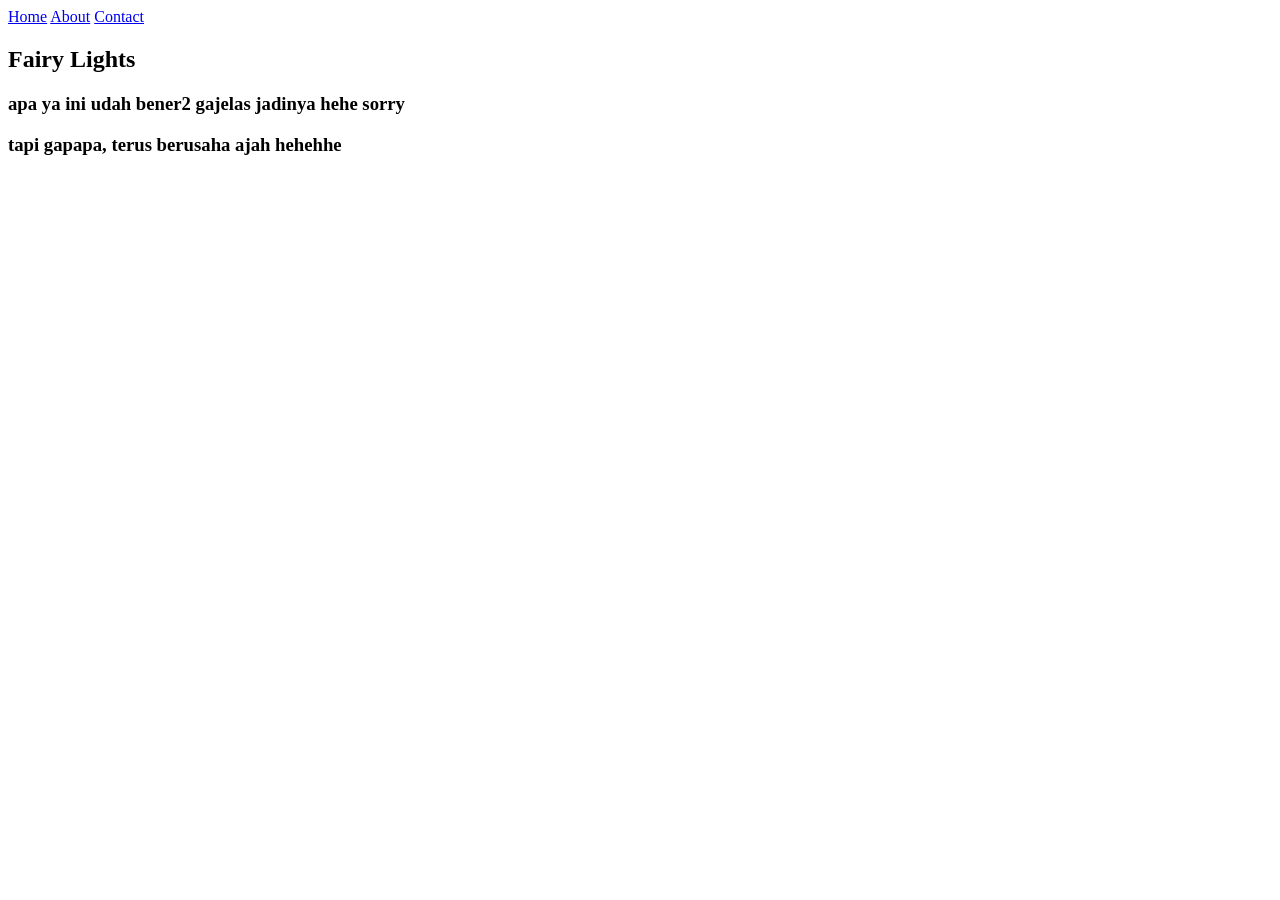
==== index.html @ 132b2334 "Add files via upload" ====
<!doctype html>
<html>
  <head>
    <meta name="viewport" content="width=device-width" />
    <link rel="stylesheet" type="text/css" href="css/global.css" />
    <link rel="stylesheet" type="text/css" href="css/typography.css" />
  </head>
  <body>
    <nav>
      <main>
        <a href="index.html" class="menu">Home</a>
        <a href="about.html" class="menu">About</a>
        <a href="contact.html" class="menu">Contact</a>
        <div class="selalukananatas"></div>
      </main>
    </nav>
    <section class="full">
    
        <div class="melayang">
          <h1>Fairy Lights</h1>
          <h3>apa ya ini udah bener2 gajelas jadinya hehe sorry</h3>
          <h3>tapi gapapa, terus berusaha ajah hehehhe</h3>
        </div>
    </section>
    <section></section>
  </body>
</html>
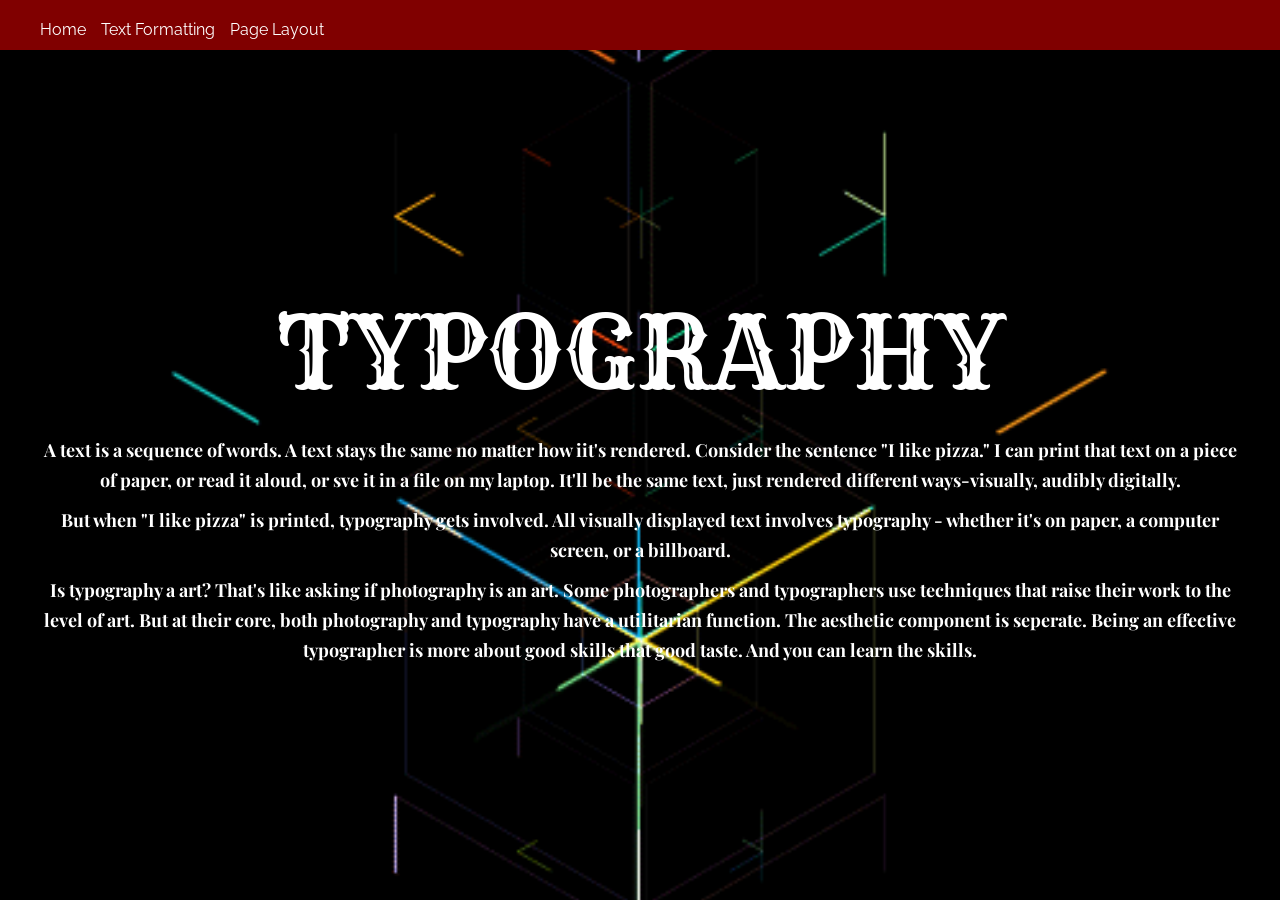
==== commit 21ad8d32: "Add files via upload" ====
--- a/index.html
+++ b/index.html
@@ -1,6 +1,7 @@
 <!doctype html>
 <html>
   <head>
+    <title>Typography for Lawyers</title>
     <meta name="viewport" content="width=device-width" />
     <link rel="stylesheet" type="text/css" href="css/global.css" />
     <link rel="stylesheet" type="text/css" href="css/typography.css" />
@@ -8,20 +9,36 @@
   <body>
     <nav>
       <main>
-        <a href="index.html" class="menu">Home</a>
-        <a href="about.html" class="menu">About</a>
-        <a href="contact.html" class="menu">Contact</a>
-        <div class="selalukananatas"></div>
+        <li><a href="index.html" class="menu">Home</a></li>
+        <li class="dropdown">
+          <a href="#" class="menu">Text Formatting</a>
+          <div class="dropdown-content">
+            <a href="opentype.html" class="menu">Open Type</a>
+            <a href="emails.html" class="menu">Emails</a>
+          </div>
+        </li>
+        
+        <li class="dropdown">
+          <a href="#" class="menu">Page Layout</a>
+          <div class="dropdown-content">
+            <a href="watermarks.html" class="menu">Watermarks</a>
+            <a href="footnotes.html" class="menu">Footnotes</a>
+          </div>
+        </li>
       </main>
     </nav>
+    
     <section class="full">
-    
-        <div class="melayang">
-          <h1>Fairy Lights</h1>
-          <h3>apa ya ini udah bener2 gajelas jadinya hehe sorry</h3>
-          <h3>tapi gapapa, terus berusaha ajah hehehhe</h3>
+      <main>
+        <div class="judul">
+          <h1>TYPOGRAPHY</h1>
         </div>
+        <div class="judul1">
+          <h3>A text is a sequence of words. A text stays the same no matter how iit's rendered. Consider the sentence "I like pizza." I can print that text on a piece of paper, or read it aloud, or sve it in a file on my laptop. It'll be the same text, just rendered different ways-visually, audibly digitally.</h3>
+          <h3>But when "I like pizza" is printed, typography gets involved. All visually displayed text involves typography - whether it's on paper, a computer screen, or a billboard.</h3>
+          <h3>Is typography a art? That's like asking if photography is an art. Some photographers and typographers use techniques that raise their work to the level of art. But at their core, both photography and typography have a utilitarian function. The aesthetic component is seperate. Being an effective typographer is more about good skills that good taste. And you can learn the skills. </h3>
+        </div>
+      </main>
     </section>
-    <section></section>
   </body>
 </html>
--- a/css/global.css
+++ b/css/global.css
@@ -0,0 +1,325 @@
+@import url('https://fonts.googleapis.com/css?family=Abril+Fatface|Caladea:400i|PT+Serif:700|Passion+One|Playfair+Display|Raleway|Rye&display=swap');
+* {
+  margin: 0;
+  padding: 0;
+}
+
+li {
+  float: left;
+  list-style:none;
+}
+
+li a, .dropbtn {
+  display: inline-block;
+  padding-right: 40px;
+}
+
+li.dropdown {
+  display: inline-block;
+}
+
+.dropdown-content {
+  display: none;
+  position: absolute;
+  min-width: 160px;
+  z-index: 10;
+}
+
+.dropdown-content a {
+  color: white;
+  text-decoration: none;
+  display: block;
+  text-align: left;
+  padding-top: 20px;
+}
+
+.dropdown-content a:hover {
+  color: white;
+}
+
+.dropdown:hover .dropdown-content {
+  display: block;
+}
+
+nav {
+  position: fixed;
+  top: 0;
+  left: 0;
+  width: 100vw;
+  height: 50px;
+  background-color: maroon;
+  z-index: 10;
+}
+
+main {
+  width: 1200px;
+  padding-top: 50px;
+  margin-left: auto;
+  margin-right: auto;
+}
+
+nav main {
+  padding-top: 10px;
+}
+
+nav main a {
+  text-decoration: none;
+  color: white;
+  font-family: 'Raleway', sans-serif;
+  padding-top: 10px;
+  padding-right: 15px;
+}
+
+nav main a:hover {
+  text-decoration: underline;
+  color: white;
+}
+
+
+section {
+  width: 100%;
+  height: 100vh;
+  position: relative;
+}
+
+section.full {
+  height:100vh;
+  background-image:url('../image/empat.gif');
+  background-size: cover;
+  background-position: top left;
+  background-repeat: no-repeat;
+}
+
+
+
+
+section .watermark {
+  margin-top: 2vw;
+  left: 0px;
+  width: 100%;
+  text-align:center;
+  /*background-color: cyan;*/
+}
+
+
+.judul {
+  margin-top: 20%;
+  width: 100%;
+  text-align: center;
+}
+
+.judul1 {
+  margin-top: 20px;
+  
+  width:100%;
+  text-align: center;
+}
+
+.subjudul {
+  margin-top:2%;
+  width 100%;
+  text-align: center;
+}
+
+.isi {
+  width: 100%;
+  text-align: center;
+  padding-top: 10px;
+}
+
+.text {
+  margin-top: 15%;
+  width: 90%;
+  margin-left: auto;
+  margin-right: auto;
+  text-align:center;
+}
+
+.textone {
+  width: 100%;
+  margin-top:10%;
+}
+
+.texttwo {
+  width: 100%;
+}
+
+.textthree {
+  width: 100%
+  margin-top: 10%;
+  padding-top:30%;
+  text-align: center;
+}
+
+.dividetexttwo {
+  width: 50%;
+  float: left;
+}
+
+.twodivide {
+  width:100%;
+}
+
+.number {
+  width: 5%;
+  padding-top:5%;
+  float: left;
+}
+
+.textdivide {
+  padding-top:5%;
+  width:90%;
+  margin-left: 5%;
+  float: left;
+}
+
+@media (max-width: 886px) {
+  main {
+    width: 100vw;
+  }
+  
+  li {
+  float: left;
+  list-style:none;
+}
+
+li a, .dropbtn {
+  display: inline-block;
+  padding-right: 40px;
+}
+
+li.dropdown {
+  display: inline-block;
+}
+
+.dropdown-content {
+  display: none;
+  position: absolute;
+  min-width: 160px;
+  z-index: 10;
+}
+
+.dropdown-content a {
+  color: white;
+  text-decoration: none;
+  display: block;
+  text-align: left;
+  padding-top: 20px;
+}
+
+.dropdown-content a:hover {
+  color: white;
+}
+
+.dropdown:hover .dropdown-content {
+  display: block;
+}
+
+nav {
+  position: fixed;
+  top: 0;
+  left: 0;
+  width: 100vw;
+  height: 50px;
+  background-color: maroon;
+  z-index: 10;
+}
+
+nav main {
+  padding-top: 10px;
+}
+
+nav main a {
+  text-decoration: none;
+  color: white;
+  font-family: 'Raleway', sans-serif;
+  padding-top: 10px;
+  padding-right: 15px;
+}
+
+nav main a:hover {
+  text-decoration: underline;
+  color: white;
+}
+
+
+section {
+  width: 100%;
+  height: 100vh;
+  position: relative;
+}
+
+section.full {
+  height:100vh;
+  background-image:url('../image/empat.gif');
+  background-size: cover;
+  background-position: top left;
+  background-repeat: no-repeat;
+}
+
+section .watermark {
+  margin-top: 2vw;
+  left: 0px;
+  width: 100%;
+  text-align:center;
+  /*background-color: cyan;*/
+}
+
+
+.judul {
+  margin-top: 30%;
+  width: 100%;
+  text-align: center;
+}
+
+.subjudul {
+  margin-top:2%;
+  width 100%;
+  text-align: center;
+}
+
+.isi {
+  width: 100%;
+  text-align: center;
+  padding-top: 10px;
+}
+
+.text {
+  margin-top: 15%;
+  width: 90%;
+  margin-left: auto;
+  margin-right: auto;
+  text-align:center;
+}
+
+.textone {
+  width: 100%;
+  margin-top:10%;
+}
+
+.texttwo {
+  width: 100%;
+}
+
+.dividetexttwo {
+  width: 50%;
+  float: left;
+}
+
+.twodivide {
+  width:100%;
+}
+
+.number {
+  width: 5%;
+  padding-top:5%;
+  float: left;
+}
+
+.textdivide {
+  padding-top:5%;
+  width:90%;
+  margin-left: 5%;
+  float: left;
+}
+}
--- a/css/typography.css
+++ b/css/typography.css
@@ -0,0 +1,104 @@
+h1 {
+  font-family: 'Rye',cursive;
+  font-size: 100px;
+  text-transform: uppercase;
+  color: white;
+  text-align: center;
+  font-weight: 100;
+}
+
+h2 {
+  font-family:'Abril Fatface', cursive;
+  font-size: 80px;
+  text-transform: lowercase;
+  text-align: center;
+  color: white;
+  font-weight: 100;
+}
+
+h3 {
+  font-family:'Playfair Display', Serif;
+  font-size: 18px;
+  padding-bottom: 10px;
+  color: white;
+  line-height: 30px;
+}
+
+h4 {
+  font-family:'Caladea', Serif;
+  font-size: 22px;
+  padding-bottom: 10px;
+  color: white;
+}
+
+
+h5 {
+  font-family:'Raleway', Serif;
+  font-size: 25px;
+  padding-bottom: 10px;
+  color: white;
+}
+
+
+h6 {
+  font-family:'Passion One', Sans-Serif;
+  font-size: 27px;
+  padding-bottom: 10px;
+    text-align: center;
+  color: white;
+}
+
+p {
+  font-family: 'Playfair Display';
+  font-size: 12pt;
+  padding-bottom: 10px;
+  color: white;
+}
+
+.subjudul h2 {
+  text-align: center;
+  font-size: 40px;
+}
+
+
+.subjudul h3 {
+  text-align: center;
+  font-size: 20px;
+}
+
+@media (max-width: 886px) {
+  main {
+    width: 90vw;
+  }
+    h3 {
+  font-family:'Playfair Display', Serif;
+  font-size: 15px;
+  padding-bottom: 20px;
+  color: white;
+  line-height: 30px;
+}
+
+h2 {
+  font-family:'Abril Fatface', cursive;
+  font-size: 50px;
+  text-transform: lowercase;
+  text-align: center;
+  color: white;
+  font-weight: 100;
+}
+
+p {
+  font-family: 'Playfair Display';
+  font-size: 8pt;
+  padding-bottom: 10px;
+  color: white;
+}
+
+h1 {
+  font-family: 'Rye',cursive;
+  font-size: 50px;
+  text-transform: uppercase;
+  color: white;
+  text-align: center;
+  font-weight: 100;
+}
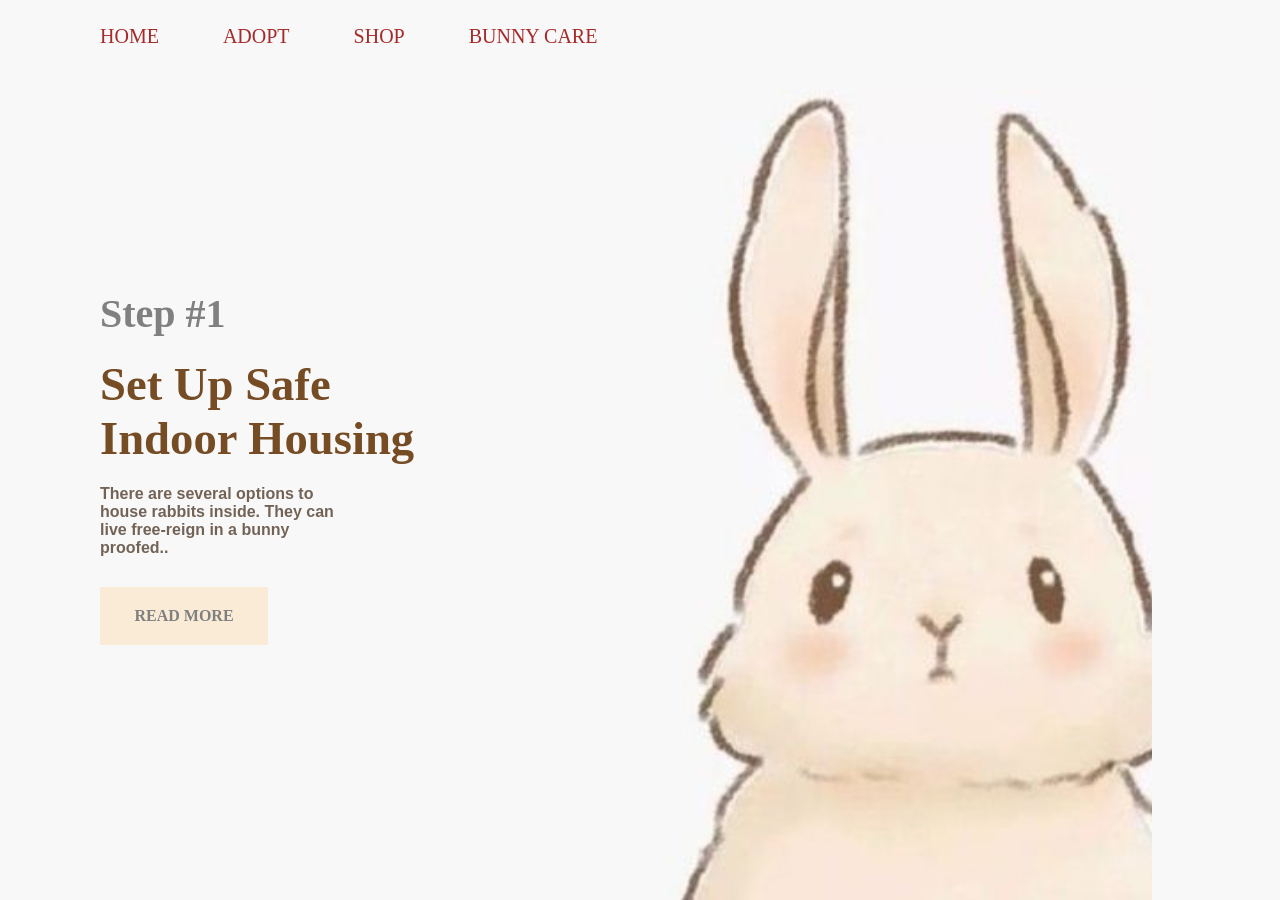
==== commit 8a9288c9: "Add files via upload" ====
--- a/index.html
+++ b/index.html
@@ -1,44 +1,32 @@
 <!doctype html>
 <html>
   <head>
-    <title>Typography for Lawyers</title>
+    <title>Bunny World</title>
     <meta name="viewport" content="width=device-width" />
     <link rel="stylesheet" type="text/css" href="css/global.css" />
     <link rel="stylesheet" type="text/css" href="css/typography.css" />
   </head>
   <body>
-    <nav>
-      <main>
-        <li><a href="index.html" class="menu">Home</a></li>
-        <li class="dropdown">
-          <a href="#" class="menu">Text Formatting</a>
-          <div class="dropdown-content">
-            <a href="opentype.html" class="menu">Open Type</a>
-            <a href="emails.html" class="menu">Emails</a>
+    <script>
+      function opencontent1(x) {
+        document.getElementById('info1').style.display = "block";
+        document.getElementById('info2').style.display = "none";
+      }
+    </script>
+      <section class="navigation">
+            <div class="home"><a href="index.html"><p>HOME</p></a></div>
+            <div class="adopt"><a href="adopt.html"><p>ADOPT</p></a></div>
+            <div class="shop"><a href="shop.html"><p>SHOP</p></a></div>
+            <div class="bunnycare"><a href="bunnycare.html"><p>BUNNY CARE</p></a></div>
+      </section>
+      <section class="container">
+          <div class="kiri">
+              <div class="topic1"><h1>Step #1</h1></div>
+              <div class="bunnycaree"><h2>Set Up Safe<br>Indoor Housing</h2></div>
+              <div class="isi"><h3>There are several options to house rabbits inside. They can live free-reign in a bunny proofed.. </h3></div>
+              <div class="readmore"><a href="bunnycare.html"><h4>READ MORE</h4></a></div>
           </div>
-        </li>
-        
-        <li class="dropdown">
-          <a href="#" class="menu">Page Layout</a>
-          <div class="dropdown-content">
-            <a href="watermarks.html" class="menu">Watermarks</a>
-            <a href="footnotes.html" class="menu">Footnotes</a>
-          </div>
-        </li>
-      </main>
-    </nav>
-    
-    <section class="full">
-      <main>
-        <div class="judul">
-          <h1>TYPOGRAPHY</h1>
-        </div>
-        <div class="judul1">
-          <h3>A text is a sequence of words. A text stays the same no matter how iit's rendered. Consider the sentence "I like pizza." I can print that text on a piece of paper, or read it aloud, or sve it in a file on my laptop. It'll be the same text, just rendered different ways-visually, audibly digitally.</h3>
-          <h3>But when "I like pizza" is printed, typography gets involved. All visually displayed text involves typography - whether it's on paper, a computer screen, or a billboard.</h3>
-          <h3>Is typography a art? That's like asking if photography is an art. Some photographers and typographers use techniques that raise their work to the level of art. But at their core, both photography and typography have a utilitarian function. The aesthetic component is seperate. Being an effective typographer is more about good skills that good taste. And you can learn the skills. </h3>
-        </div>
-      </main>
-    </section>
+		  <div class="kanan"></div>
+      </section>
   </body>
 </html>
--- a/css/global.css
+++ b/css/global.css
@@ -1,325 +1,450 @@
-@import url('https://fonts.googleapis.com/css?family=Abril+Fatface|Caladea:400i|PT+Serif:700|Passion+One|Playfair+Display|Raleway|Rye&display=swap');
 * {
-  margin: 0;
-  padding: 0;
-}
-
-li {
-  float: left;
-  list-style:none;
-}
-
-li a, .dropbtn {
-  display: inline-block;
-  padding-right: 40px;
-}
-
-li.dropdown {
-  display: inline-block;
-}
-
-.dropdown-content {
-  display: none;
-  position: absolute;
-  min-width: 160px;
-  z-index: 10;
-}
-
-.dropdown-content a {
-  color: white;
-  text-decoration: none;
-  display: block;
-  text-align: left;
-  padding-top: 20px;
-}
-
-.dropdown-content a:hover {
-  color: white;
-}
-
-.dropdown:hover .dropdown-content {
-  display: block;
-}
-
-nav {
-  position: fixed;
-  top: 0;
-  left: 0;
-  width: 100vw;
-  height: 50px;
-  background-color: maroon;
-  z-index: 10;
-}
-
-main {
-  width: 1200px;
-  padding-top: 50px;
-  margin-left: auto;
+	margin: 0;
+	padding: 0;
+}
+
+a {
+	text-decoration: none;
+}
+.navigation {
+	width: 100%;
+	height: 10vh;
+	background-color: #F8F8F8;
+}
+
+.home {
+	width: auto;
+	height: 100%;
+	float: left;
+	margin-left: 100px;
+}
+
+.home p {
+	padding-top: 25px;
+}
+
+.adopt {
+	width: auto;
+	height: 100%;
+	margin-left: 5%;
+	float: left;
+}
+
+.adopt p {
+	padding-top: 25px;
+}
+
+.shop {
+	width: auto;
+	height: 100%;
+	margin-left: 5%;
+	float: left;
+}
+
+.shop p {
+	padding-top: 25px;
+}
+.bunnycare {
+	width: auto;
+	height: 100%;
+	margin-left: 5%;
+	float: left;
+}
+
+.bunnycare p {
+	padding-top: 25px;
+}
+
+
+.margin {
+	width: 85%;
+	height: 100%;
+	margin-left: auto;
+	margin-right: auto;
+}
+
+section.container {
+	width: 100%;
+	height: 90vh;
+	background-color: #F8F8F8;
+}
+
+.kiri {
+	width: 50%;
+	height: 100%;
+	float: left;
+	background-color: #F8F8F8;
+}
+
+.topic1 {
+	width: 100%;
+	height: auto;
+	padding-top: 200px;
+	padding-left: 100px;
+}
+
+.bunnycaree {
+	width: 100%;
+	height: auto;
+	padding-left: 100px;
+	padding-top: 20px;
+}
+
+.isi {
+	width: 40%;
+	height: auto;
+	padding-left: 100px;
+	padding-top: 20px;
+}
+
+.isi1 {
+	width: 70%;
+	height: auto;
+	padding-left: 100px;
+	padding-top: 20px;
+}
+
+.readmore {
+	width: 20%;
+	height: auto;
+	margin-top: 30px;
+	margin-left: 100px;
+	padding: 20px;
+	text-align: center;
+	background-color: antiquewhite;
+}
+
+
+.kanan {
+	width: 40%;
+	height: 100%;
+	float: left;
+	background-image: url("../image/kelinciii.jpg");
+	background-size: cover;
+}
+
+.background {
+	width: 100vw;
+	height: 100vh;
+	background-color: #F8F8F8;
+}
+
+.background1 {
+	width: 100vw;
+	height: 400vh;
+	background-color: #BEDFEA;
+}
+
+.background2 {
+	width: 100vw;
+	height: 100vh;
+	background-color: #E2CCCC;
+}
+
+
+.button {
+  width: 25%;
+  height: 10%;
+  background-color:antiquewhite;
+}
+
+.featured {
+  width : 50vw;
+  height : 7vh;
+  margin-left : 11vw;
+  padding-top: 2%;
+}
+
+.featured p {
+  width : 50vw;
+  height : 7vh;
+  margin-left : 11vw;
+  padding-top: 20%;
+}
+
+.shapefull
+{
+  width: 90vw;
+  height: 70vh;
+  margin-left:10vw;
+  float:left;
+  margin-top :2vh;
+  overflow-x : auto;
+}
+
+
+.shape {
+  background-color: #F7EADC;
+  width: 25vw;
+  height: 45vh;
+  margin-right:2%;
+  border-radius: 20px;
+  float:left;
+  margin-top : 1%;
+}
+
+.shape1 {
+  background-color: #F7EADC;
+  width: 80vw;
+  height: 45vh;
   margin-right: auto;
-}
-
-nav main {
-  padding-top: 10px;
-}
-
-nav main a {
-  text-decoration: none;
-  color: white;
-  font-family: 'Raleway', sans-serif;
-  padding-top: 10px;
-  padding-right: 15px;
-}
-
-nav main a:hover {
-  text-decoration: underline;
-  color: white;
-}
-
-
-section {
-  width: 100%;
-  height: 100vh;
-  position: relative;
-}
-
-section.full {
-  height:100vh;
-  background-image:url('../image/empat.gif');
-  background-size: cover;
-  background-position: top left;
-  background-repeat: no-repeat;
-}
-
-
-
-
-section .watermark {
-  margin-top: 2vw;
-  left: 0px;
-  width: 100%;
-  text-align:center;
-  /*background-color: cyan;*/
-}
-
+  margin-left: 10vw;
+  border-radius: 20px;
+  margin-top : 1%;
+  float: left;
+}
+
+.rabbit1 {
+  width : 90%;
+  height : 50%;
+  margin-left : 5%;
+  margin-top : 5%;
+  background-image: url('../image/rabbit1.jpg');
+  background-size: cover;
+}
+
+.food1 {
+  width : 30%;
+  height : 73%;
+  margin-left : 5%;
+  background-image: url('../image/food1.png');
+  background-size: contain;
+  padding-top: 7%;
+  float: left;
+  background-repeat: no-repeat;
+}
+
+.rabbit2 {
+  width : 90%;
+  height : 50%;
+  background-image: url('../image/rabbit2.jpg');
+  background-size: cover;
+  margin-left : 5%;
+  margin-top : 5%;
+}
+
+.food2 {
+  width : 30%;
+  height : 85%;
+  margin-left : 5%;
+  background-image: url('../image/food2.png');
+  background-size: contain;
+  padding-top: 4%;
+  float: left;
+  background-repeat: no-repeat;
+}
+
+.rabbit3 {
+  width : 90%;
+  height : 50%;
+  background-image: url('../image/rabbit3.jpg');
+  background-size: cover;
+  margin-left : 5%;
+  margin-top : 5%;
+}
+
+.food3 {
+  width : 30%;
+  height : 80%;
+  margin-left : 5%;
+  background-image: url('../image/food3.png');
+  background-size: contain;
+  padding-top: 5%;
+  float: left;
+  background-repeat: no-repeat;
+}
+
+.rabbit4 {
+  width : 90%;
+  height : 50%;
+  background-image: url('../image/rabbit4-01.png');
+  background-size: cover;
+  margin-left : 5%;
+  margin-top : 5%;
+}
+
+.food4 {
+  width : 30%;
+  height : 100%;
+  margin-left : 5%;
+  background-image: url('../image/food4.png');
+  background-size: contain;
+  padding-top: 3%;
+  float: left;
+  background-repeat: no-repeat;
+}
+
+.rabbit5 {
+  width : 90%;
+  height : 50%;
+  background-image: url('../image/rabbit5.jpg');
+  background-size: cover;
+  margin-left : 5%;
+  margin-top : 5%;
+}
+
+.food5 {
+  width : 30%;
+  height : 80%;
+  margin-left : 5%;
+  background-image: url('../image/food5.png');
+  background-size: contain;
+  padding-top: 6%;
+  float: left;
+  background-repeat: no-repeat;
+}
+
+.rabbit6 {
+  width : 90%;
+  height : 50%;
+  background-image: url('../image/rabbit6.jpg');
+  background-size: cover;
+  margin-left : 5%;
+  margin-top : 5%;
+}
+
+.food6 {
+  width : 30%;
+  height : 100%;
+  margin-left : 5%;
+  background-image: url('../image/food6.png');
+  background-size: contain;
+  padding-top: 0%;
+  float: left;
+  background-repeat: no-repeat;
+}
+
+.food7 {
+  width : 30%;
+  height : 80%;
+  margin-left : 5%;
+  background-image: url('../image/food7.png');
+  background-size: contain;
+  padding-top: 5%;
+  float: left;
+  background-repeat: no-repeat;
+}
+
+.food8 {
+  width : 30%;
+  height : 75%;
+  margin-left : 10%;
+  background-image: url('../image/food8.png');
+  background-size: contain;
+  padding-top: 6%;
+  float: left;
+  background-repeat: no-repeat;
+}
+
+.name {
+  width : 40%;
+  height : 10%;
+  background-color: #F9D4C5;
+  border-radius : 5px;
+  margin-left : auto;
+  margin-right: auto;
+  text-align : center;
+  margin-top : 2%;
+}
+
+.name1 {
+  width : 40%;
+  height : 10%;
+  margin-left: 10%;
+  background-color: #F9D4C5;
+  border-radius : 5px;
+  text-align : center;
+  margin-top: 4.5%;
+  float: left;
+}
+
+.description {
+  width : 90%;
+  height :25%;
+  margin-top : 3%;
+  background-color : #F7E2DA;
+  margin-left : 5%;
+  border-radius: 5px;
+  text-align : center;
+}
+
+.description1 {
+  width : 40%;
+  height :60%;
+  margin-top : 2%;
+  margin-left: 10%;
+  background-color : #D6E5EA;
+  border-radius: 5px;
+  text-align : center;
+  float: left;
+}
+
+.description h3 {
+  width : 90%;
+  height :25%;
+  text-align : center;
+  padding-top: 4%;
+  margin-left:auto;
+  margin-right: auto;
+}
+
+.name p{
+  padding-top: 7%;
+}
+
+.name1 p{
+  padding-top: 2%;
+}
+
+.description1 h3 {
+  width : 90%;
+  height :25%;
+  text-align : center;
+  padding-top: 4%;
+  margin-left:auto;
+  margin-right: auto;
+}
+
+.topik1 {
+	width: 100%;
+	height: auto;
+	padding-top: 100px;
+	padding-left: 100px;
+}
+
+.topik {
+	width: 50%;
+	height: auto;
+	padding-top: 10px;
+	margin-left: 40%;
+	margin-right: 10%;
+}
 
 .judul {
-  margin-top: 20%;
-  width: 100%;
-  text-align: center;
-}
-
-.judul1 {
-  margin-top: 20px;
-  
-  width:100%;
-  text-align: center;
-}
-
-.subjudul {
-  margin-top:2%;
-  width 100%;
-  text-align: center;
-}
-
-.isi {
-  width: 100%;
-  text-align: center;
-  padding-top: 10px;
-}
-
-.text {
-  margin-top: 15%;
-  width: 90%;
-  margin-left: auto;
-  margin-right: auto;
-  text-align:center;
-}
-
-.textone {
-  width: 100%;
-  margin-top:10%;
-}
-
-.texttwo {
-  width: 100%;
-}
-
-.textthree {
-  width: 100%
-  margin-top: 10%;
-  padding-top:30%;
-  text-align: center;
-}
-
-.dividetexttwo {
-  width: 50%;
-  float: left;
-}
-
-.twodivide {
-  width:100%;
-}
-
-.number {
-  width: 5%;
-  padding-top:5%;
-  float: left;
-}
-
-.textdivide {
-  padding-top:5%;
-  width:90%;
-  margin-left: 5%;
-  float: left;
-}
-
-@media (max-width: 886px) {
-  main {
-    width: 100vw;
-  }
-  
-  li {
-  float: left;
-  list-style:none;
-}
-
-li a, .dropbtn {
-  display: inline-block;
-  padding-right: 40px;
-}
-
-li.dropdown {
-  display: inline-block;
-}
-
-.dropdown-content {
-  display: none;
-  position: absolute;
-  min-width: 160px;
-  z-index: 10;
-}
-
-.dropdown-content a {
-  color: white;
-  text-decoration: none;
-  display: block;
-  text-align: left;
-  padding-top: 20px;
-}
-
-.dropdown-content a:hover {
-  color: white;
-}
-
-.dropdown:hover .dropdown-content {
-  display: block;
-}
-
-nav {
-  position: fixed;
-  top: 0;
-  left: 0;
-  width: 100vw;
-  height: 50px;
-  background-color: maroon;
-  z-index: 10;
-}
-
-nav main {
-  padding-top: 10px;
-}
-
-nav main a {
-  text-decoration: none;
-  color: white;
-  font-family: 'Raleway', sans-serif;
-  padding-top: 10px;
-  padding-right: 15px;
-}
-
-nav main a:hover {
-  text-decoration: underline;
-  color: white;
-}
-
-
-section {
-  width: 100%;
-  height: 100vh;
-  position: relative;
-}
-
-section.full {
-  height:100vh;
-  background-image:url('../image/empat.gif');
-  background-size: cover;
-  background-position: top left;
-  background-repeat: no-repeat;
-}
-
-section .watermark {
-  margin-top: 2vw;
-  left: 0px;
-  width: 100%;
-  text-align:center;
-  /*background-color: cyan;*/
-}
-
-
-.judul {
-  margin-top: 30%;
-  width: 100%;
-  text-align: center;
-}
-
-.subjudul {
-  margin-top:2%;
-  width 100%;
-  text-align: center;
-}
-
-.isi {
-  width: 100%;
-  text-align: center;
-  padding-top: 10px;
-}
-
-.text {
-  margin-top: 15%;
-  width: 90%;
-  margin-left: auto;
-  margin-right: auto;
-  text-align:center;
-}
-
-.textone {
-  width: 100%;
-  margin-top:10%;
-}
-
-.texttwo {
-  width: 100%;
-}
-
-.dividetexttwo {
-  width: 50%;
-  float: left;
-}
-
-.twodivide {
-  width:100%;
-}
-
-.number {
-  width: 5%;
-  padding-top:5%;
-  float: left;
-}
-
-.textdivide {
-  padding-top:5%;
-  width:90%;
-  margin-left: 5%;
-  float: left;
-}
+	width: 50%;
+	height: auto;
+	padding-top: 10px;
+	margin-left: 40%;
+	margin-right: 10%;
+}
+
+.fill {
+	width: 50%;
+	height: auto;
+	padding-top: 20px;
+	margin-left: 40%;
+	margin-right: 10%;
+}
+
+.kiri {
+	width: 50%;
+	height: 100%;
+	float: left;
+	background-color: #F8F8F8;
+}
+
+.container1 {
+	width: 100%;
+	height: 30vh;
+	background-color: #F8F8F8;
 }
--- a/css/typography.css
+++ b/css/typography.css
@@ -1,104 +1,29 @@
+p {
+  font-size: 15pt;
+  font-family: 'GorgoneDEMO', serif;
+  color: brown;
+}
+
 h1 {
-  font-family: 'Rye',cursive;
-  font-size: 100px;
-  text-transform: uppercase;
-  color: white;
-  text-align: center;
-  font-weight: 100;
+  font-size: 30pt;
+  font-family: 'GorgoneDEMO', serif;
+  color: grey;
 }
 
 h2 {
-  font-family:'Abril Fatface', cursive;
-  font-size: 80px;
-  text-transform: lowercase;
-  text-align: center;
-  color: white;
-  font-weight: 100;
+  font-size: 35pt;
+  font-family: 'GorgoneDEMO', serif;
+  color: #754C24;
 }
 
 h3 {
-  font-family:'Playfair Display', Serif;
-  font-size: 18px;
-  padding-bottom: 10px;
-  color: white;
-  line-height: 30px;
+  font-size: 12pt;
+  font-family: 'PT Sans', sans-serif;
+  color: #736357;
 }
 
 h4 {
-  font-family:'Caladea', Serif;
-  font-size: 22px;
-  padding-bottom: 10px;
-  color: white;
-}
-
-
-h5 {
-  font-family:'Raleway', Serif;
-  font-size: 25px;
-  padding-bottom: 10px;
-  color: white;
-}
-
-
-h6 {
-  font-family:'Passion One', Sans-Serif;
-  font-size: 27px;
-  padding-bottom: 10px;
-    text-align: center;
-  color: white;
-}
-
-p {
-  font-family: 'Playfair Display';
   font-size: 12pt;
-  padding-bottom: 10px;
-  color: white;
-}
-
-.subjudul h2 {
-  text-align: center;
-  font-size: 40px;
-}
-
-
-.subjudul h3 {
-  text-align: center;
-  font-size: 20px;
-}
-
-@media (max-width: 886px) {
-  main {
-    width: 90vw;
-  }
-    h3 {
-  font-family:'Playfair Display', Serif;
-  font-size: 15px;
-  padding-bottom: 20px;
-  color: white;
-  line-height: 30px;
-}
-
-h2 {
-  font-family:'Abril Fatface', cursive;
-  font-size: 50px;
-  text-transform: lowercase;
-  text-align: center;
-  color: white;
-  font-weight: 100;
-}
-
-p {
-  font-family: 'Playfair Display';
-  font-size: 8pt;
-  padding-bottom: 10px;
-  color: white;
-}
-
-h1 {
-  font-family: 'Rye',cursive;
-  font-size: 50px;
-  text-transform: uppercase;
-  color: white;
-  text-align: center;
-  font-weight: 100;
+  font-family: 'GorgoneDEMO', serif;
+  color: grey;
 }
